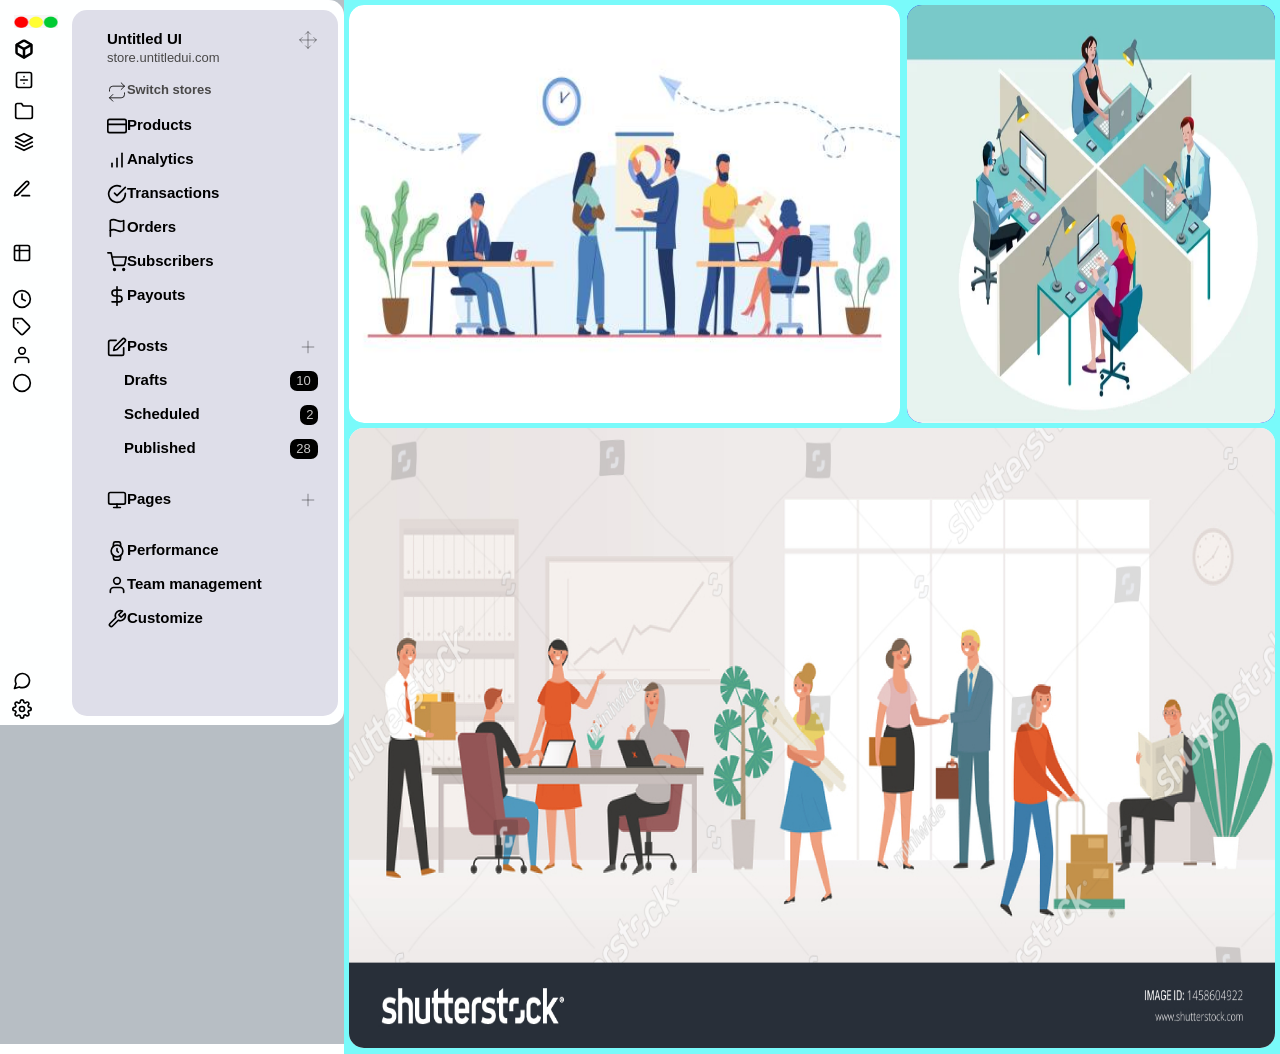
==== index.html @ aeb6a231 "changed html name" ====
<!DOCTYPE html>
<html lang="en">
<head>
    <meta charset="UTF-8">
    <meta name="viewport" content="width=device-width, initial-scale=1.0">
    <title>Sidebar Content</title>
    <link  rel="stylesheet" href="css/index.css">
    <script
  src="https://code.jquery.com/jquery-3.7.1.min.js"
  integrity="sha256-/JqT3SQfawRcv/BIHPThkBvs0OEvtFFmqPF/lYI/Cxo="
  crossorigin="anonymous"></script>
</head>
<body>
    <section class="container">
        <!--<section class="left-nav-container">-->
            <section class="sidebar">
                <section class="left-section">
                    <section class="logos">
                        <div class="top">
                            <ul>
            
                                <li><img src="images/960-9601714_yellow-circle-png.png" alt="dots" height="13" width="44" class="dot"></li>
                                <li><img src="images/square.svg" alt="cube" height="20" width="20"><br></li>         
                                <li><img src="images/divide-square.svg" alt="#"  height="20" width="20"><br></li>
                                <li><img src="images/folder.svg" alt="folder"  height="20" width="20"></li>
                                <li><img src="images/layers.svg" alt="stack"  height="20" width="20"><br><br></li>
                            </ul>    
                        </div>
                        
                        <div class="middle">
                            <ul>
                                <li><img src="images/edit-3.svg" alt="pencil" height="20" width="20"><br><br><br></li>
                                <li><img src="images/table.svg" alt="file" height="20" width="20"><br><br></li>
                                <li><img src="images/clock.svg" alt="clock" height="20" width="20"><br></li>
                                <li><img src="images/tag.svg" alt="tags" height="20" width="20"><br></li>
                                <li><img src="images/user.svg" alt="persons" height="20" width="20"><br></li>
                                <li><img src="images/circle.svg" alt="radioact" height="20" width="20"><br><br><br><br><br><br><br><br><br><br><br><br><br><br><br><br></li>
                            </ul>   
                        </div>
            
                        <div class="bottom">
                            <ul>
                                <li><img src="images/message-circle.svg" alt="word balloon" height="20" width="20"></li>
                                <li><img src="images/settings.svg" alt="settings" height="20" width="20"></li>
                            </ul>  
                        </div>
                    </section>   
                </section>
               
              
                <section class="right-section" id="sidebar">
                    <section class="menu">
                        <section class="untitled">
                            <div class="untitled-image">
                                <h2><b>Untitled UI</b></h2>
                                <img src="images/move.svg" alt="" class="nav-arrows" height="20" width="20">
                            </div>
                            
                            <p>store.untitledui.com</p><br>
                        </section>

                        <section class="menu-items">
                            <div class="sidepic">
                                <img src="images/repeater.svg" alt="arrows" height="20" width="20">
                                <h2>Switch stores</h2><br><br>
                            </div>
                            <div class="sidepic">
                                <img src="images/credit-card.svg" alt="#" height="20" width="20">
                                <p>Products</p><br><br>
                            </div>
                            <div class="sidepic">
                                <img src="images/bar-chart.svg" alt="#" height="20" width="20">
                                <p>Analytics</p><br><br>
                            </div>
                            <div class="sidepic">
                                 <img src="images/check-circle.svg" alt="#" height="20" width="20">
                                 <p>Transactions</p><br><br>
                            </div>
                            <div class="sidepic">
                                <img src="images/flag.svg" alt="#" height="20" width="20">
                                <p>Orders</p><br><br>
                            </div>
                            <div class="sidepic">
                                <img src="images/shopping-cart.svg" alt="" height="20" width="20">
                                <p>Subscribers</p><br><br>
                            </div>
                            <div class="sidepic">
                                <img src="images/dollar-sign.svg" alt="" height="20" width="20">
                                <P>Payouts</P><br><br><br>
                            </div>
                            <div class="sidepic">
                                <div class="sidepic-posts">
                                    <div class="posts">
                                        <img src="images/edit.svg" alt="" height="20" width="20">
                                        <p>Posts</p><br><br>
                                    </div> 
                                    <img src="images/plussign.svg" alt="" height="20" width="20" class="posts-plus">
                                </div>
                                
                            </div>
                                       
                                         
                        </section>
                        <section class="no-pic">
                            <div class="no-pic-number">
                                <p>Drafts</p><br><br>
                                <div class="border">
                                    <p class="number">10</p>
                                </div>
                                
                            </div>
                            <div class="no-pic-number">
                                <p>Scheduled</p><br><br>
                                <div class="border2">
                                    <p class="number2">2</p>
                                </div>
                               
                            </div>
                            <div class="no-pic-number">
                                <p>Published</p><br><br><br>
                                <div class="border">
                                    <p class="number">28</p>
                                </div>
                                
                            </div>
                            
                        </section>
                        

                        <section class="menu-items">
                            <div class="sidepic">
                                <div class="sidepic-pages">
                                    <div class="pages">
                                        <img src="images/monitor.svg" alt="" height="20" width="20">
                                        <p>Pages</p><br><br><br>
                                    </div>
                                    <img src="images/plussign.svg" alt="" height="20" width="20" class="pages-plus">     
                                </div>
                                
                            </div>
                            <div class="sidepic">
                                <img src="images/watch.svg" alt="" height="20" width="20">
                                <p>Performance</p><br><br>
                            </div>
                            <div class="sidepic">
                                <img src="images/user.svg" alt="" height="20" width="20">
                                <p>Team management</p><br><br>
                            </div>
                            <div class="sidepic">
                                <img src="images/tool.svg" alt="" height="20" width="20">
                                <p>Customize</p><br><br>
                            </div>
                                                   
                            
                        </section>
    
                    </section>
                    
                </section>      

            </section>
            
            
        <!--</section>-->

        <!--<section class="right-nav-container">-->
            <section class="content">
                <section class="top-section">
                    <section class="left">
                        <img src="images/others/left work ill.jpg"alt="left" class="left-image">
                    </section>
                    <section class="right">
                        <img src="images/others/right work ill.jpg"alt="right" class="right-image">
                    </section>    
                </section>
                <section class="bottom-section">
                    <section class="b-image-container">
                        <img src="images/others/work ill bottom.jpg"alt="bottom" class="bottom-image">
                    </section>
                </section>
            </section>
        <!--</section>-->
    
        
    </section>
    <!--<button id="button-id">side-button</button>-->
    <script>
        $(document).ready(function() {
            $('.dot').click(function() {
                $('#sidebar').toggle();
            });
        });
    </script>
   
   <!--$("#button-id").click(function(){$("#sidebar").toggle()});-->
</body>
</html>
---- css/index.css ----
*{
    margin: 0;
    padding: 0;
    font-family: Arial, Helvetica, sans-serif;
    
}


.container{
    display: flex;
    flex-direction: row;
    justify-content: space-evenly;
    background-color: rgb(183, 190, 196);
    width:100%;
    height:116vh;
}


.left-nav-container{
    position: absolute;
    left: 0%;
    display: flex;
    height: 116vh;
    width: fit-content;
    padding-right: 3px;
}

.sidebar{
    height: 705px;
    padding: 10px;
    align-items: center;
    border-radius: 0px 15px 15px 0px;
    background-color: rgb(254, 255, 255);
    display: flex;
    gap:15px;

}

.left-section{
    height:100%;
    width: 8%;

}
.logos{
    height: 100%;
    width:80%;
    
}

.top{
    justify-content: center;
}
.top ul{
    list-style: none;
}
.top ul li{
    padding: 3.5px;
    
}
/*.cube{
    border-radius: 10px;
    height: 30px;
    width:35px;
    background-color: black;
    color: azure;
}*/
.middle{
    justify-content: center; 
}
.middle ul{
    list-style: none;
}
.middle ul li{
    padding: 2px;
} 
.bottom{
    justify-content: center;
    
}
.bottom ul{
    list-style: none;
}
.bottom ul li{
    padding: 2px;
    
    
}


.right-section{
    padding:20px;
    justify-content: center;  
    width:85%;
    margin-right: 0px; 
    height: 100%;
}

.menu{
    justify-content: center;
    border-radius: 15px;
    background-color: rgb(222, 222, 233);
    width:93%;
    height: 94.5%;
    margin-right:8px;
    margin-left: 1px;
    font-size: 15px;
    padding:20px;
}

.untitled{
    justify-content: center;
    margin-left: 15px;
    
}
.untitled-image{
    display: flex;
    flex-direction: row;
    justify-content: space-between;
}
.nav-arrows{
    justify-content:right;
    color: rgb(102, 102, 102);
}
.untitled-image h2{
    font-size: 15px;
}
.untitled p{
    font-size: small;
    color: rgb(73, 72, 72);
}
.menu-items{
    margin-left: 15px;
    
}
.menu-items h2{
    font-size: small;
    color: rgb(73, 72, 72);
}
.menu-items p{
    font-weight: bold;
}
.sidepic{
    display: flex;
}
.sidepic-posts{
    display:flex;
    flex-direction: row;
    justify-content: space-between;
    width: 100%;
}
.posts{
    display: flex;
    
}
.posts-plus{
    color: rgb(107, 106, 106);
    margin-left: 70px;
    justify-content: right;
}
.sidepic-pages{
    display:flex;
    flex-direction: row;
    justify-content: space-between;
    width: 100%;
}
.pages{
    display: flex;
}
.pages-plus{
    color: rgb(107, 106, 106);
    margin-left: 70px;
    justify-content: right;
}
.no-pic{
    margin-left: 32px;
    font-weight: bold;    
}
.no-pic-number{
    display: flex;
    flex-direction: row;
    justify-content: space-between;
}
.border{
    border-radius: 7px;
    background-color: black;
    width:28px;
    height:20px;
    justify-content: center;
    align-items: center;

}
.border2{
    border-radius: 7px;
    background-color: black;
    width:18px;
    height:20px;
    justify-content: center;
    align-items: center;


}
.number{
    /*border-radius: 7px;
    background-color: black;*/
    color: rgb(199, 197, 197);
    justify-content: center;
    align-items: center;
    font-weight: lighter;
    font-size: small;
    margin-left: 6px;
    margin-top: 2px;

    
}
.number2{
    color: rgb(199, 197, 197);
    width:30px;
    height:22px;
    font-weight: lighter;
    font-size: small;
    margin-left: 6px;
    margin-top: 2px;    
}
.right-nav-container{
    position: absolute;
    right: 0;
    display: flex;
    flex-direction: column;
    height: 113vh;
    width:73%;
    padding: 2px;
}
.content{
    background-color: rgb(121, 250, 250);
    width: 100%;
    height:100%;
    padding: 5px;
    margin-left:0;
    margin:0;
    gap:15px;
    margin-bottom:2px;

}
.top-section{
    display: flex;
    /*width:100%;*/
    height:40%;
    gap:7px;
}
.left{
    border-radius:15px;
    width:60%;
    height:100%;
    background-color: aqua;
    justify-content: center;
    align-items: center;
}
.left-image{
    background-repeat:no-repeat;
    background-size: contain;
    background-position:center;
    border-radius:15px;
    width:100%;
    height:100%;
    justify-content: center;
}
.right{
    border-radius:15px;
    width:40%;
    height:100%;
    background-color: blue;
    justify-content:center;
    align-items:center;
}
.right-image{
    background-repeat: no-repeat;
    background-size: contain;
    background-position: center;
    border-radius:15px;
    width:100%;
    height:100%;
    justify-content:center;

}
.bottom-section{
    /*display: flex;*/
    width:100%;
    height:60%;
    margin-top: 5px;
}
.b-image-container{
    border-radius:15px;
    width:100%;
    height:99%;
    background-color: rgb(249, 255, 255);
    justify-content:center;
    align-items:center;
    margin-bottom: 5px;

}
.bottom-image{
    background-repeat:no-repeat;
    background-size: cover;
    background-position:center;
    border-radius:15px;
    width:100%;
    height:100%;
    justify-content: center;

}

#button-id{
    border-radius: 15px;
    background-color: aqua;
}
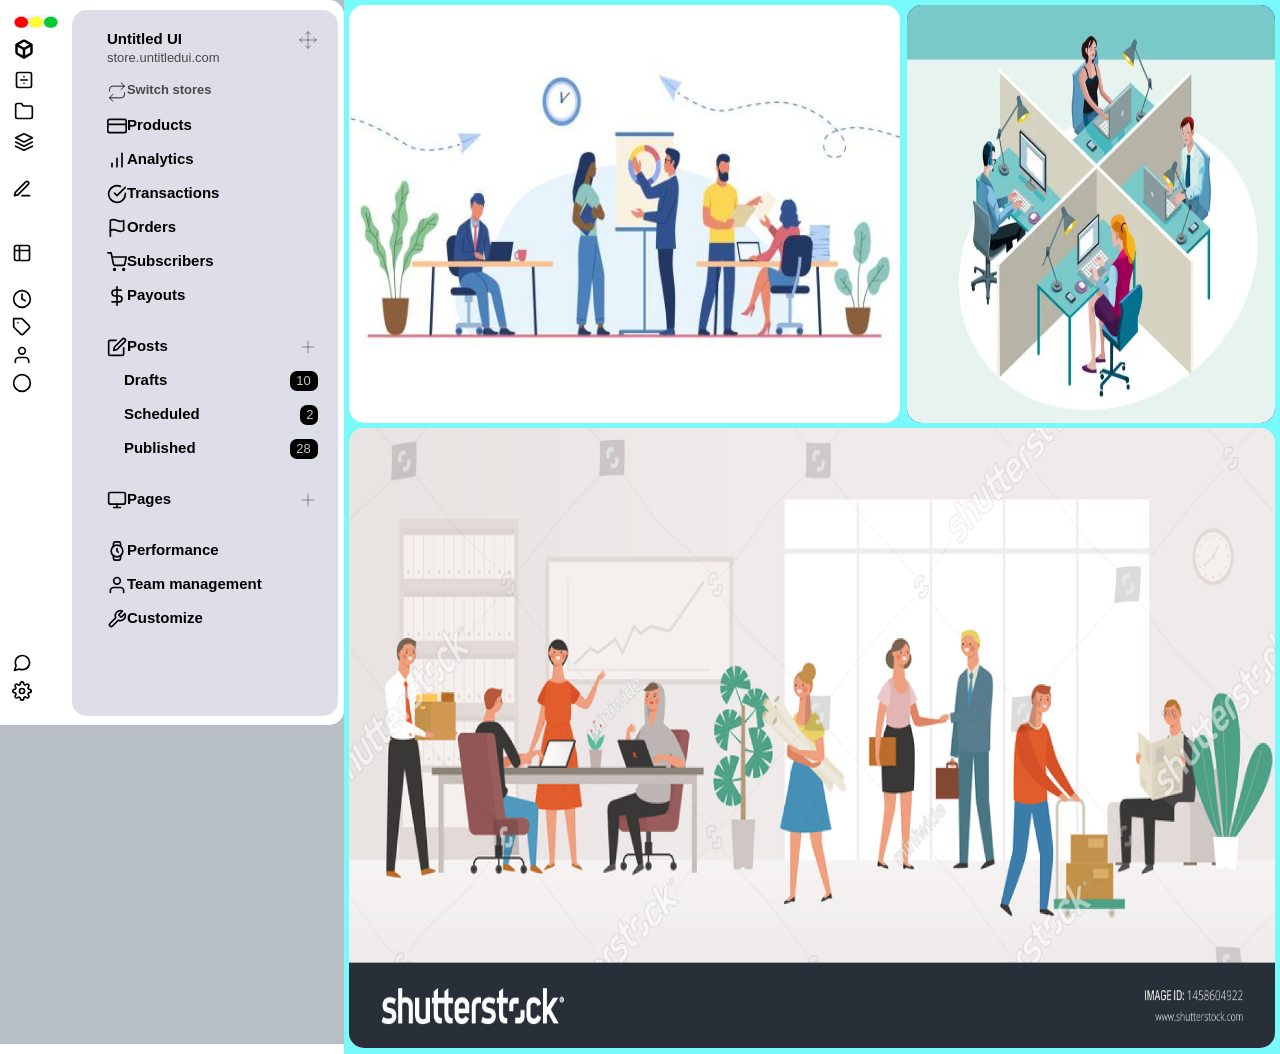
==== commit c889e392: "Edited spacing" ====
--- a/index.html
+++ b/index.html
@@ -34,7 +34,7 @@
                                 <li><img src="images/clock.svg" alt="clock" height="20" width="20"><br></li>
                                 <li><img src="images/tag.svg" alt="tags" height="20" width="20"><br></li>
                                 <li><img src="images/user.svg" alt="persons" height="20" width="20"><br></li>
-                                <li><img src="images/circle.svg" alt="radioact" height="20" width="20"><br><br><br><br><br><br><br><br><br><br><br><br><br><br><br><br></li>
+                                <li><img src="images/circle.svg" alt="radioact" height="20" width="20"><br><br><br><br><br><br><br><br><br><br><br><br><br><br><br></li>
                             </ul>   
                         </div>
             
